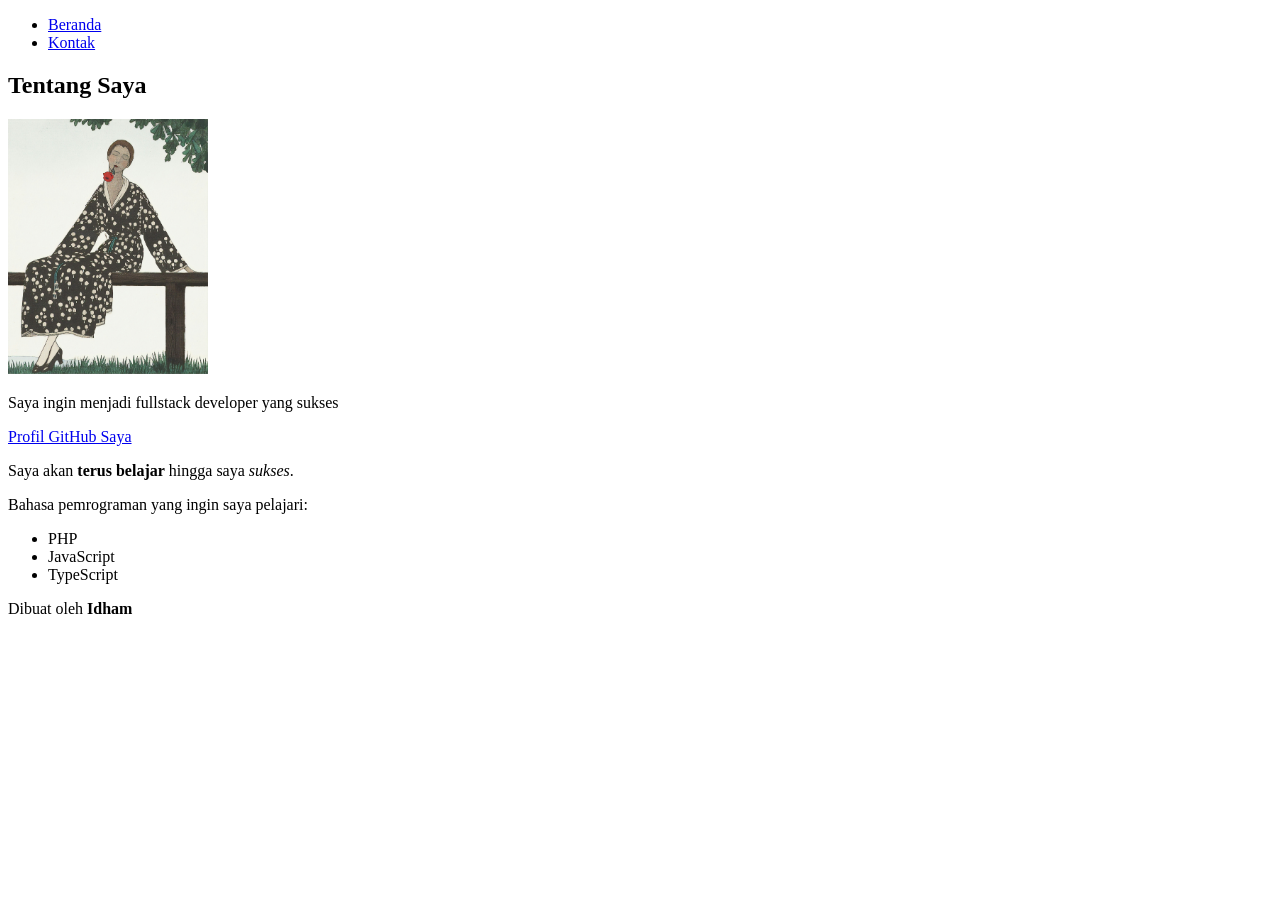
==== index.html @ 96030692 "Perbaikan nav,section, dan atribut lang" ====
<!doctype html>
<html lang="id">
  <head>
    <meta charset="UTF-8" />
    <meta name="viewport" content="width=device-width, initial-scale=1.0" />
    <title>Idham | Beranda</title>
  </head>
  <body>
    <header>
      <nav>
        <ul>
          <li>
            <a href="index.html">Beranda</a>
          </li>
          <li>
            <a href="kontak.html">Kontak</a>
          </li>
        </ul>
      </nav>
    </header>
    <main>
      <section>
        <h2>Tentang Saya</h2>
        <img
          src="images/foto-profil.jpg"
          alt="Ilustrasi seorang perempuan bergaun bermotif bintik duduk di bangku kayu"
          width="200"
        />
        <p>Saya ingin menjadi fullstack developer yang sukses</p>
        <p>
          <a href="https://github.com/IdhamArfiandono">Profil GitHub Saya</a>
        </p>
        <p>
          Saya akan <strong>terus belajar</strong> hingga saya <em>sukses</em>.
        </p>
      </section>
      <section>
        <p>Bahasa pemrograman yang ingin saya pelajari:</p>
        <ul>
          <li>PHP</li>
          <li>JavaScript</li>
          <li>TypeScript</li>
        </ul>
      </section>
    </main>
    <footer>
      <p>Dibuat oleh <strong>Idham</strong></p>
    </footer>
  </body>
</html>
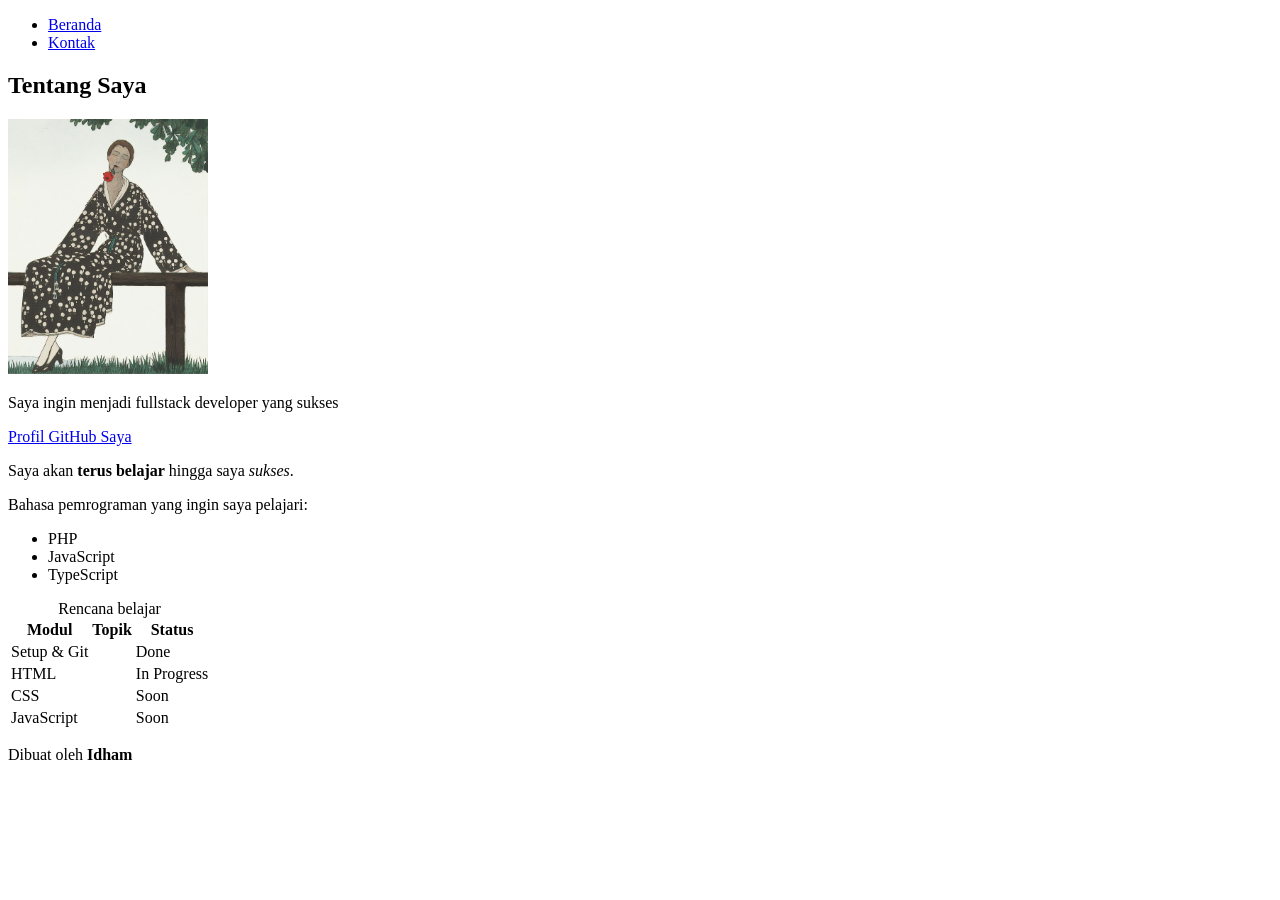
==== commit 6785005b: "Tambah tabel rencana belajar" ====
--- a/index.html
+++ b/index.html
@@ -42,6 +42,42 @@
           <li>TypeScript</li>
         </ul>
       </section>
+      <section>
+        <table>
+          <caption>
+            Rencana belajar
+          </caption>
+          <thead>
+            <tr>
+              <th scope="col">Modul</th>
+              <th scope="col">Topik</th>
+              <th scope="col">Status</th>
+            </tr>
+          </thead>
+          <tbody>
+            <tr>
+              <td>Setup & Git</td>
+              <td></td>
+              <td>Done</td>
+            </tr>
+            <tr>
+              <td>HTML</td>
+              <td></td>
+              <td>In Progress</td>
+            </tr>
+            <tr>
+              <td>CSS</td>
+              <td></td>
+              <td>Soon</td>
+            </tr>
+            <tr>
+              <td>JavaScript</td>
+              <td></td>
+              <td>Soon</td>
+            </tr>
+          </tbody>
+        </table>
+      </section>
     </main>
     <footer>
       <p>Dibuat oleh <strong>Idham</strong></p>
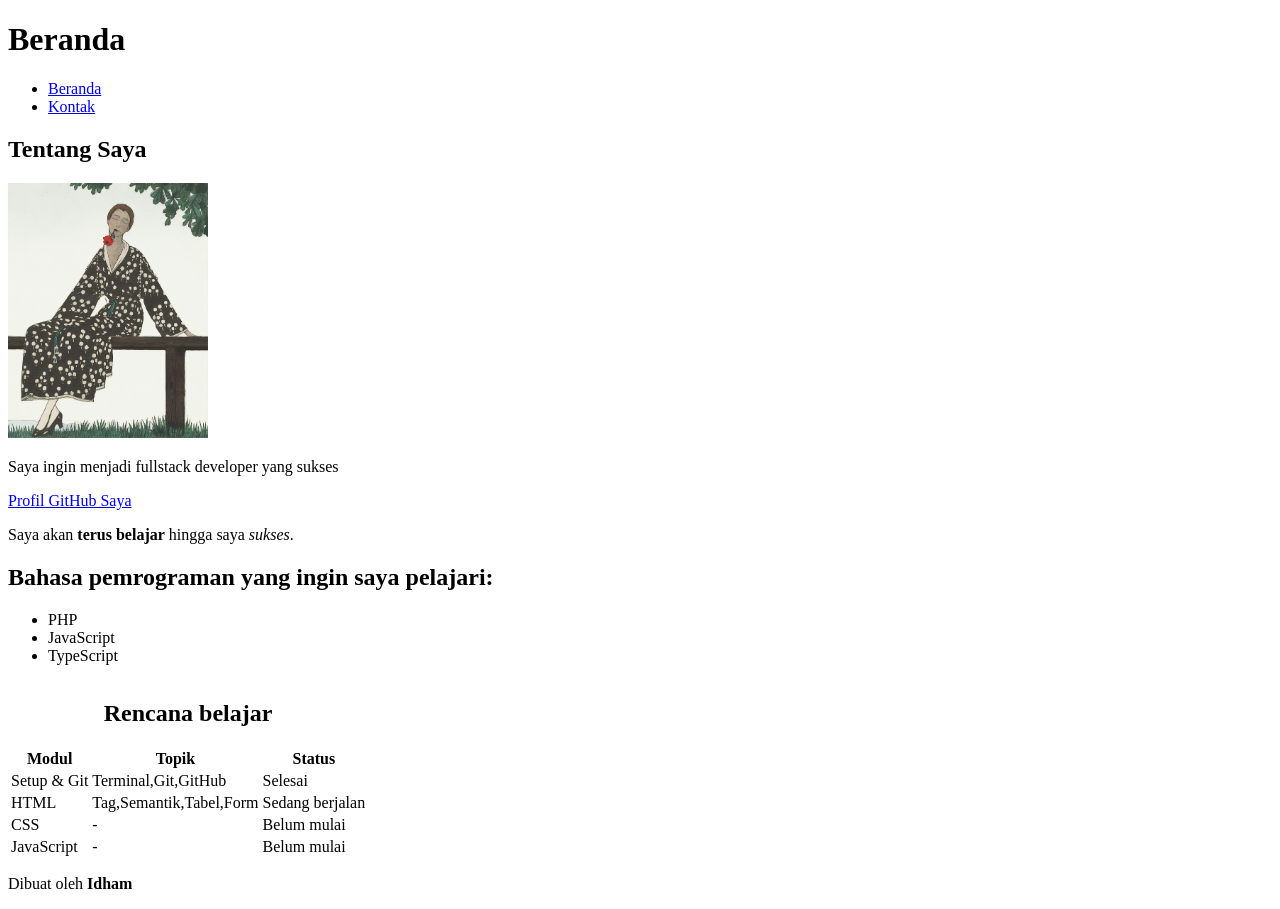
==== commit 6f96223b: "Perbaiki struktur heading dan isi tabel" ====
--- a/index.html
+++ b/index.html
@@ -7,6 +7,7 @@
   </head>
   <body>
     <header>
+      <h1>Beranda</h1>
       <nav>
         <ul>
           <li>
@@ -35,7 +36,7 @@
         </p>
       </section>
       <section>
-        <p>Bahasa pemrograman yang ingin saya pelajari:</p>
+        <h2>Bahasa pemrograman yang ingin saya pelajari:</h2>
         <ul>
           <li>PHP</li>
           <li>JavaScript</li>
@@ -45,7 +46,7 @@
       <section>
         <table>
           <caption>
-            Rencana belajar
+            <h2>Rencana belajar</h2>
           </caption>
           <thead>
             <tr>
@@ -57,23 +58,23 @@
           <tbody>
             <tr>
               <td>Setup & Git</td>
-              <td></td>
-              <td>Done</td>
+              <td>Terminal,Git,GitHub</td>
+              <td>Selesai</td>
             </tr>
             <tr>
               <td>HTML</td>
-              <td></td>
-              <td>In Progress</td>
+              <td>Tag,Semantik,Tabel,Form</td>
+              <td>Sedang berjalan</td>
             </tr>
             <tr>
               <td>CSS</td>
-              <td></td>
-              <td>Soon</td>
+              <td>-</td>
+              <td>Belum mulai</td>
             </tr>
             <tr>
               <td>JavaScript</td>
-              <td></td>
-              <td>Soon</td>
+              <td>-</td>
+              <td>Belum mulai</td>
             </tr>
           </tbody>
         </table>
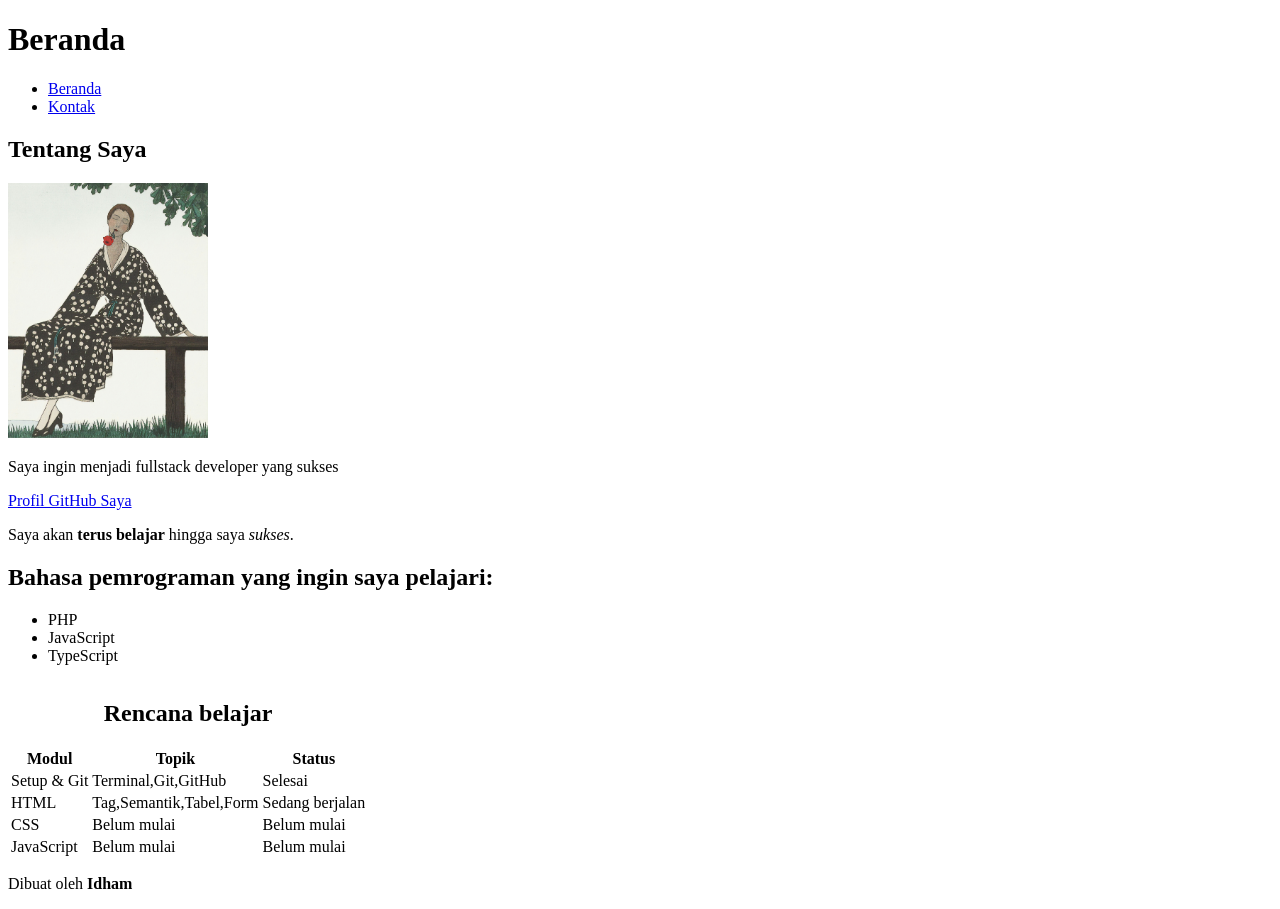
==== commit d33bdcc0: "Tambah aria-current dan meta description" ====
--- a/index.html
+++ b/index.html
@@ -3,6 +3,10 @@
   <head>
     <meta charset="UTF-8" />
     <meta name="viewport" content="width=device-width, initial-scale=1.0" />
+    <meta
+      name="description"
+      content="Halaman berisi infromasi tentang saya dan rencana belajar saya"
+    />
     <title>Idham | Beranda</title>
   </head>
   <body>
@@ -11,7 +15,7 @@
       <nav>
         <ul>
           <li>
-            <a href="index.html">Beranda</a>
+            <a href="index.html" aria-current="page">Beranda</a>
           </li>
           <li>
             <a href="kontak.html">Kontak</a>
@@ -68,12 +72,12 @@
             </tr>
             <tr>
               <td>CSS</td>
-              <td>-</td>
+              <td>Belum mulai</td>
               <td>Belum mulai</td>
             </tr>
             <tr>
               <td>JavaScript</td>
-              <td>-</td>
+              <td>Belum mulai</td>
               <td>Belum mulai</td>
             </tr>
           </tbody>
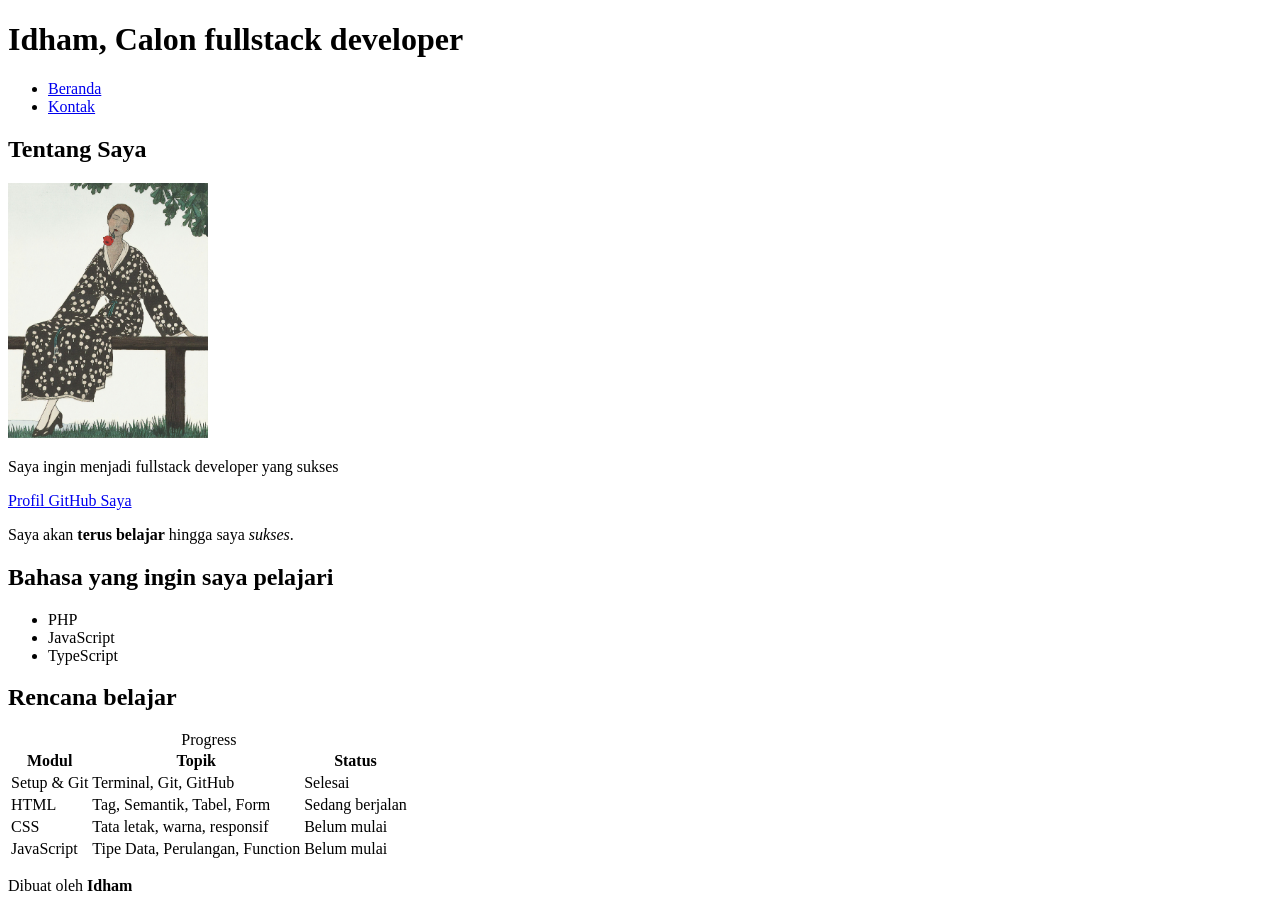
==== commit f47d2474: "Rapikan konten index.html" ====
--- a/index.html
+++ b/index.html
@@ -5,13 +5,13 @@
     <meta name="viewport" content="width=device-width, initial-scale=1.0" />
     <meta
       name="description"
-      content="Halaman berisi infromasi tentang saya dan rencana belajar saya"
+      content="Halaman berisi informasi tentang saya dan rencana belajar saya"
     />
     <title>Idham | Beranda</title>
   </head>
   <body>
     <header>
-      <h1>Beranda</h1>
+      <h1>Idham, Calon fullstack developer</h1>
       <nav>
         <ul>
           <li>
@@ -40,7 +40,7 @@
         </p>
       </section>
       <section>
-        <h2>Bahasa pemrograman yang ingin saya pelajari:</h2>
+        <h2>Bahasa yang ingin saya pelajari</h2>
         <ul>
           <li>PHP</li>
           <li>JavaScript</li>
@@ -48,9 +48,10 @@
         </ul>
       </section>
       <section>
+        <h2>Rencana belajar</h2>
         <table>
           <caption>
-            <h2>Rencana belajar</h2>
+            Progress
           </caption>
           <thead>
             <tr>
@@ -62,22 +63,22 @@
           <tbody>
             <tr>
               <td>Setup & Git</td>
-              <td>Terminal,Git,GitHub</td>
+              <td>Terminal, Git, GitHub</td>
               <td>Selesai</td>
             </tr>
             <tr>
               <td>HTML</td>
-              <td>Tag,Semantik,Tabel,Form</td>
+              <td>Tag, Semantik, Tabel, Form</td>
               <td>Sedang berjalan</td>
             </tr>
             <tr>
               <td>CSS</td>
-              <td>Belum mulai</td>
+              <td>Tata letak, warna, responsif</td>
               <td>Belum mulai</td>
             </tr>
             <tr>
               <td>JavaScript</td>
-              <td>Belum mulai</td>
+              <td>Tipe Data, Perulangan, Function</td>
               <td>Belum mulai</td>
             </tr>
           </tbody>
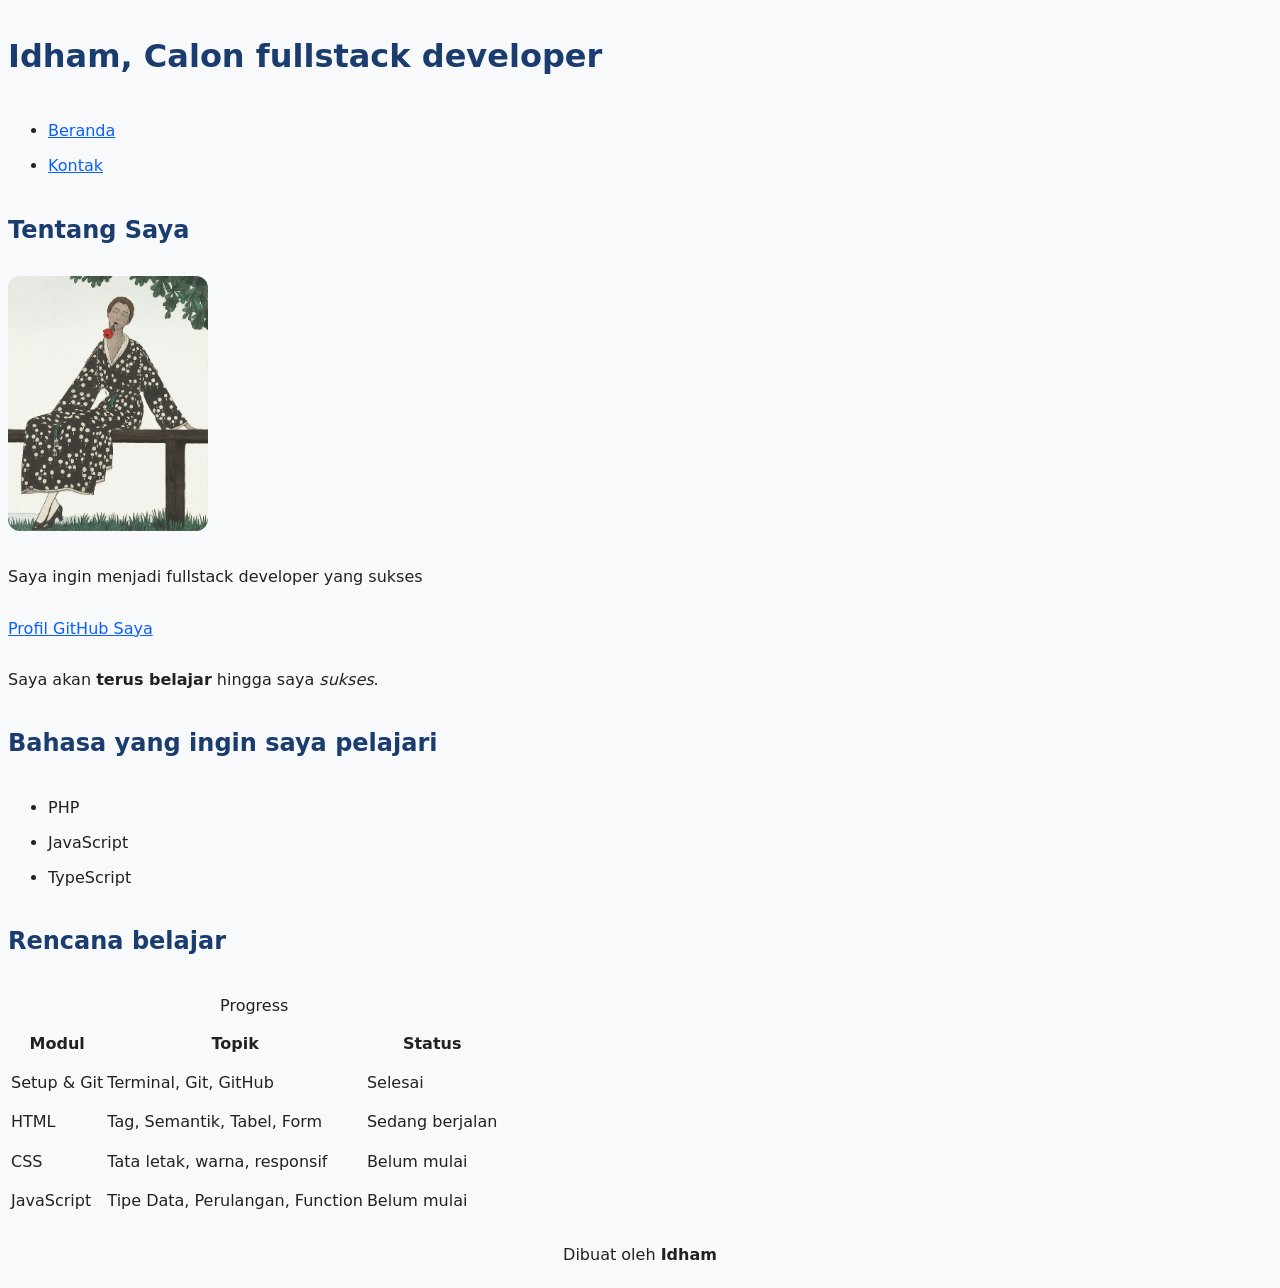
==== commit d171a104: "Tambah stylesheet dasar" ====
--- a/index.html
+++ b/index.html
@@ -8,6 +8,7 @@
       content="Halaman berisi informasi tentang saya dan rencana belajar saya"
     />
     <title>Idham | Beranda</title>
+    <link rel="stylesheet" href="style.css" />
   </head>
   <body>
     <header>
@@ -27,6 +28,7 @@
       <section>
         <h2>Tentang Saya</h2>
         <img
+          class="foto-profil"
           src="images/foto-profil.jpg"
           alt="Ilustrasi seorang perempuan bergaun bermotif bintik duduk di bangku kayu"
           width="200"
--- a/style.css
+++ b/style.css
@@ -0,0 +1,25 @@
+body {
+  font-family: system-ui, sans-serif;
+  line-height: 2.2;
+  color: #222222;
+  background-color: #f8f9fa;
+}
+
+h1,
+h2 {
+  color: #1a3c6e;
+}
+
+a {
+  color: #0b5fff;
+}
+a:hover {
+  color: #c2310c;
+}
+footer {
+  text-align: center;
+}
+
+.foto-profil {
+  border-radius: 12px;
+}
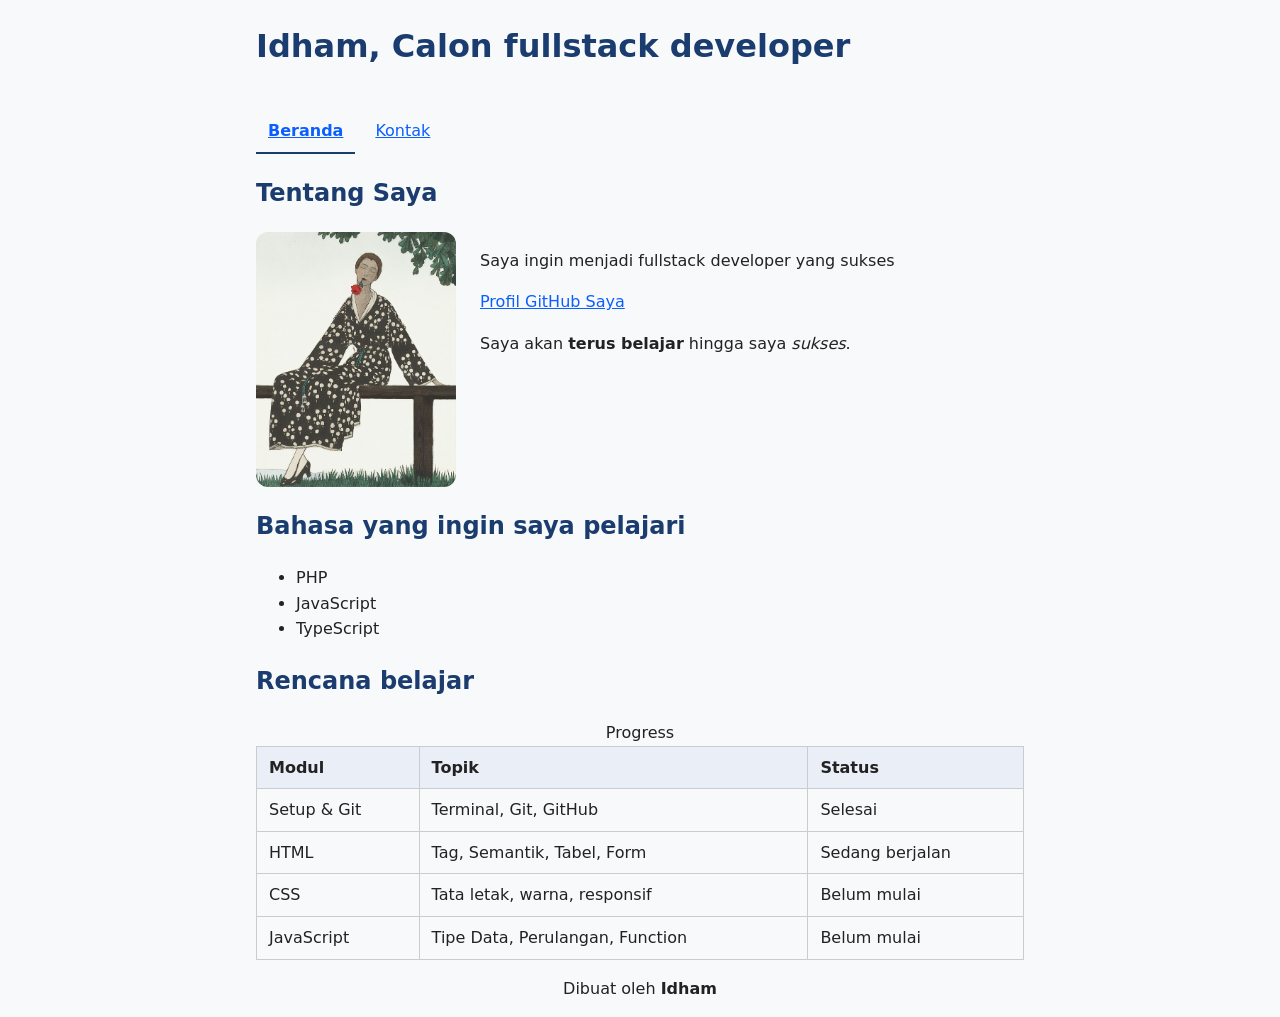
==== commit 3cb79f8d: "Tata letak foto dan teks profil" ====
--- a/index.html
+++ b/index.html
@@ -27,19 +27,26 @@
     <main>
       <section>
         <h2>Tentang Saya</h2>
-        <img
-          class="foto-profil"
-          src="images/foto-profil.jpg"
-          alt="Ilustrasi seorang perempuan bergaun bermotif bintik duduk di bangku kayu"
-          width="200"
-        />
-        <p>Saya ingin menjadi fullstack developer yang sukses</p>
-        <p>
-          <a href="https://github.com/IdhamArfiandono">Profil GitHub Saya</a>
-        </p>
-        <p>
-          Saya akan <strong>terus belajar</strong> hingga saya <em>sukses</em>.
-        </p>
+        <div class="profil">
+          <img
+            class="foto-profil"
+            src="images/foto-profil.jpg"
+            alt="Ilustrasi seorang perempuan bergaun bermotif bintik duduk di bangku kayu"
+            width="200"
+          />
+          <div class="profil-teks">
+            <p>Saya ingin menjadi fullstack developer yang sukses</p>
+            <p>
+              <a href="https://github.com/IdhamArfiandono"
+                >Profil GitHub Saya</a
+              >
+            </p>
+            <p>
+              Saya akan <strong>terus belajar</strong> hingga saya
+              <em>sukses</em>.
+            </p>
+          </div>
+        </div>
       </section>
       <section>
         <h2>Bahasa yang ingin saya pelajari</h2>
--- a/style.css
+++ b/style.css
@@ -1,13 +1,46 @@
+* {
+  box-sizing: border-box;
+}
+
+header {
+  display: flex;
+  justify-content: space-between;
+  align-items: center;
+  flex-wrap: wrap;
+  gap: 16px;
+}
+
 body {
   font-family: system-ui, sans-serif;
-  line-height: 2.2;
+  line-height: 1.6;
   color: #222222;
   background-color: #f8f9fa;
+  max-width: 800px;
+  margin: 0 auto;
+  padding: 0 16px;
 }
 
 h1,
 h2 {
   color: #1a3c6e;
+}
+
+nav ul {
+  display: flex;
+  gap: 8px;
+  list-style: none;
+  padding: 0;
+  margin: 0;
+}
+
+nav a {
+  display: inline-block;
+  padding: 8px 12px;
+}
+
+nav a[aria-current="page"] {
+  font-weight: bold;
+  border-bottom: 2px solid #1a3c6e;
 }
 
 a {
@@ -16,10 +49,55 @@
 a:hover {
   color: #c2310c;
 }
-footer {
-  text-align: center;
-}
 
 .foto-profil {
   border-radius: 12px;
 }
+
+label {
+  display: block;
+  margin-bottom: 4px;
+}
+
+input,
+select,
+textarea {
+  padding: 8px;
+  width: 100%;
+  max-width: 320px;
+}
+
+button {
+  padding: 8px 16px;
+}
+
+table {
+  border-collapse: collapse;
+  width: 100%;
+}
+
+th,
+td {
+  border: 1px solid #cccccc;
+  padding: 8px 12px;
+  text-align: left;
+}
+
+th {
+  background-color: #e9eef7;
+}
+
+.profil {
+  display: flex;
+  gap: 24px;
+  align-items: flex-start;
+  flex-wrap: wrap;
+}
+
+.profil-teks {
+  flex: 1;
+}
+
+footer {
+  text-align: center;
+}
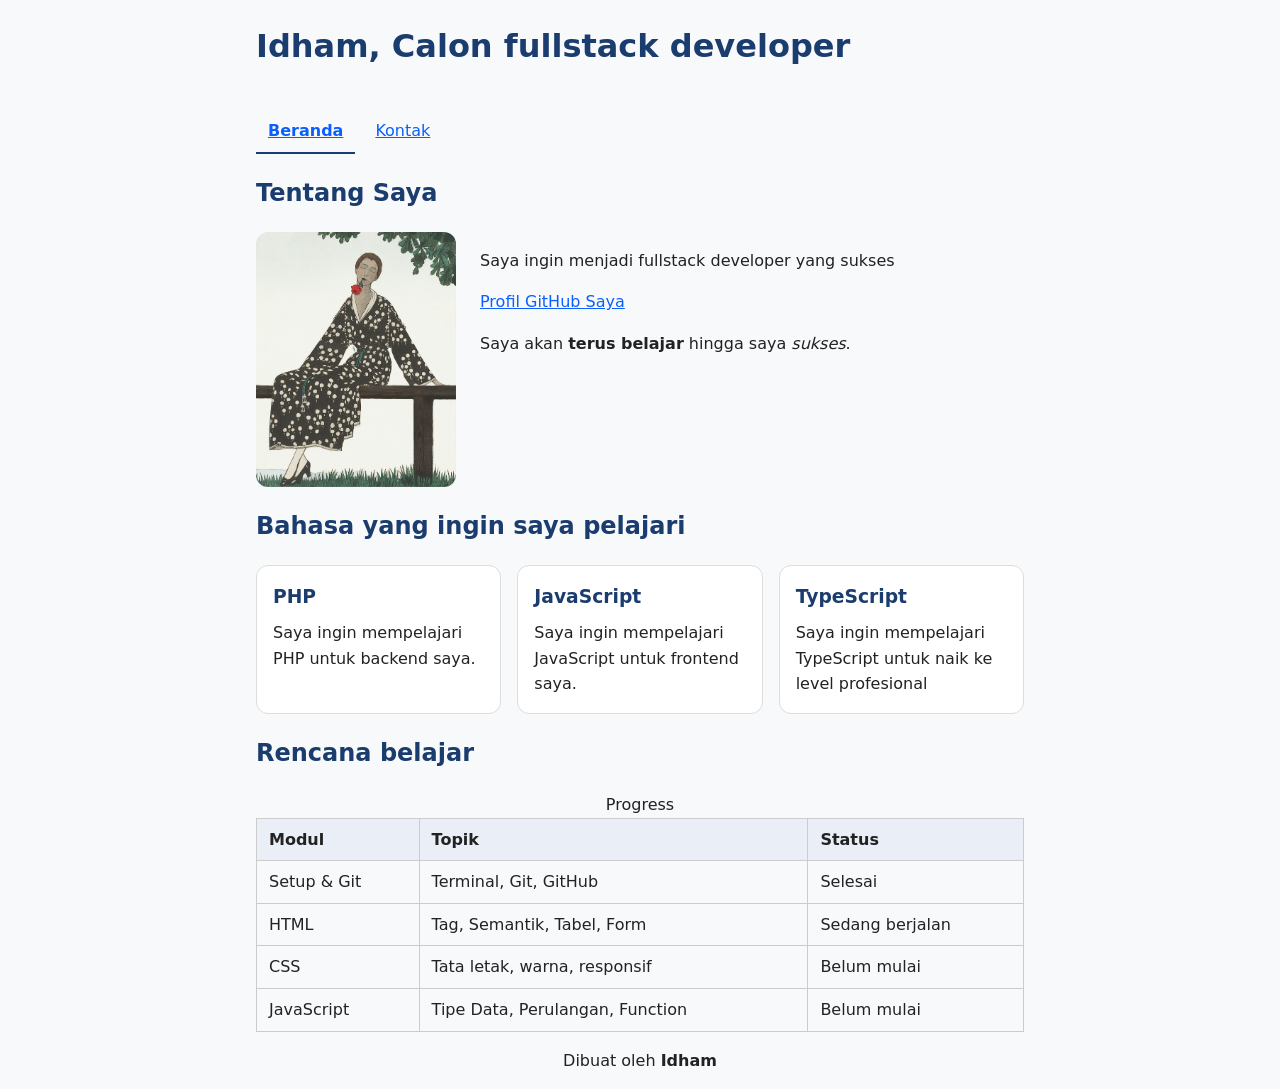
==== commit 0cc29daa: "Ubah daftar bahasa menjadi kartu dengan grid" ====
--- a/index.html
+++ b/index.html
@@ -50,10 +50,21 @@
       </section>
       <section>
         <h2>Bahasa yang ingin saya pelajari</h2>
-        <ul>
-          <li>PHP</li>
-          <li>JavaScript</li>
-          <li>TypeScript</li>
+        <ul class="kartu-grid">
+          <li class="kartu">
+            <h3>PHP</h3>
+            <p>Saya ingin mempelajari PHP untuk backend saya.</p>
+          </li>
+          <li class="kartu">
+            <h3>JavaScript</h3>
+            <p>Saya ingin mempelajari JavaScript untuk frontend saya.</p>
+          </li>
+          <li class="kartu">
+            <h3>TypeScript</h3>
+            <p>
+              Saya ingin mempelajari TypeScript untuk naik ke level profesional
+            </p>
+          </li>
         </ul>
       </section>
       <section>
--- a/style.css
+++ b/style.css
@@ -21,7 +21,8 @@
 }
 
 h1,
-h2 {
+h2,
+h3 {
   color: #1a3c6e;
 }
 
@@ -95,7 +96,30 @@
 }
 
 .profil-teks {
-  flex: 1;
+  flex: 1 1 250px;
+}
+
+.kartu-grid {
+  display: grid;
+  grid-template-columns: repeat(auto-fit, minmax(200px, 1fr));
+  gap: 16px;
+  list-style: none;
+  padding: 0;
+}
+
+.kartu {
+  background-color: #ffffff;
+  border: 1px solid #dddddd;
+  border-radius: 12px;
+  padding: 16px;
+}
+
+.kartu h3 {
+  margin: 0 0 8px;
+}
+
+.kartu p {
+  margin: 0;
 }
 
 footer {
